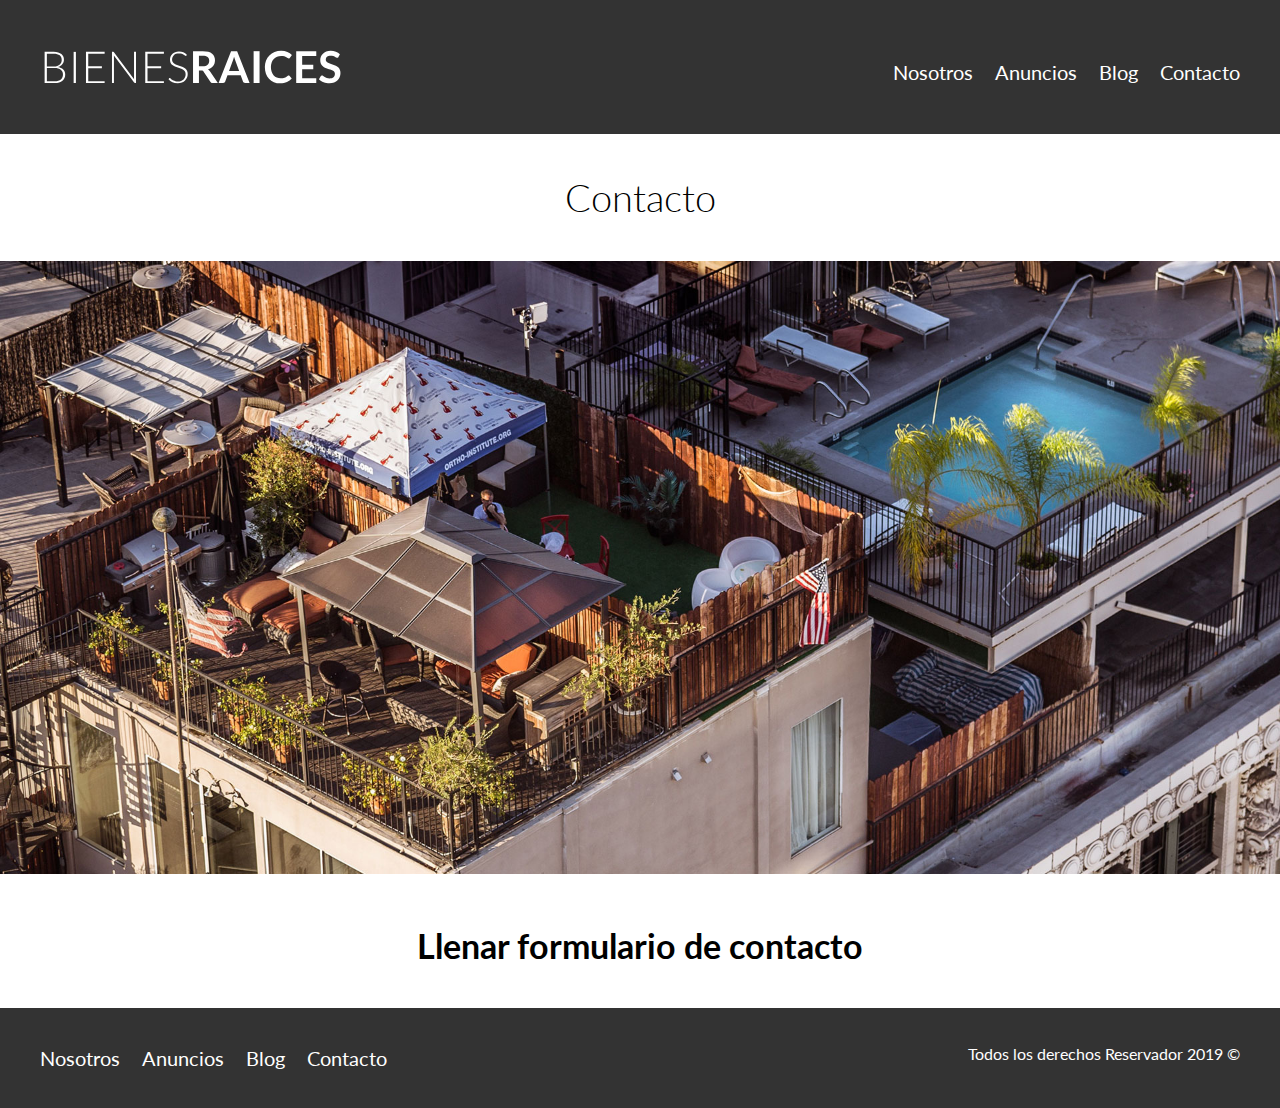
==== contacto.html @ 4d143a80 "emepezando pagina interna contacto" ====
<!DOCTYPE html>
<html lang="en">
    <head>
        <meta charset="UTF-8">
        <meta name="viewport" content="width=device-width, initial-scale=1.0">
        <meta http-equiv="X-UA-Compatible" content="ie=edge">
        <title>Bienes Raices </title>
        <link href="https://fonts.googleapis.com/css?family=Lato:300,400,700,900&display=swap" rel="stylesheet">
        <link rel="stylesheet" href="css/normalize.css"> <!--para evitar los cambios de navegadores-->
        <link rel="stylesheet" href="css/styles.css">
    </head>

    <body>
        <header class="site-header">
            <div class="contenedor contenido-header">
                <div class="barra">
                    <a href="/">
                        <img src="img/logo.svg" alt="Logotipo de Bienes Raices">
                    </a>
                    <nav class="navegacion">
                        <a href="nosotros.html"> Nosotros</a> <!--a+tab  o  a*3--> 
                        <a href="anuncios.html">Anuncios</a>
                        <a href="blog.html">Blog</a>
                        <a href="contacto.html">Contacto</a>
                    </nav>
                </div>
            </div>
        </header>

        <h1 class="fw-300 centrar-texto">Contacto </h1>
        <img src="img/destacada3.jpg" alt="destacada3">

        <main class="contenedor seccion contenido-centrado">
            <h2 class="fw300 centrar-texto"> Llenar formulario de contacto</h2>
        </main>


        <footer class="site-footer seccion">
            <div class="contenedor contenedor-footer">
                <nav class="navegacion">
                    <a href="nosotros.html"> Nosotros</a> <!--a+tab  o  a*3--> 
                    <a href="anuncios.html">Anuncios</a>
                    <a href="blog.html">Blog</a>
                    <a href="contacto.html">Contacto</a>
                </nav>
                <p class="copyright">Todos los derechos Reservador 2019 &copy; </p>
            </div>
        </footer>
    </body>
</html>
---- css/styles.css ----
/***
NO OLVIDAR QUE CSS VA HACIENDO CAMBIOS DE ARRIBA HACIA ABAJO, DANDO MAS IMPORTANCIA A
LOS ULTIMOS CAMBIOS QUE SE REALICES 
**/


html {
    box-sizing: border-box;
    font-size: 62.5%; /** Reset para REMS - 62.5% = 10px de 16px    cambia el valor de pixeles 1rem = 10px **/
}
*, *:before, *:after { /*es un codigo pra evitar que el padding actue de forma extrana en a e img*/
    box-sizing: inherit;
}
body{ /** se agregara a todo el body completo**/
    font-family: 'Lato', sans-serif;
    font-size: 1.6rem;
    line-height: 2; /* esto no va en rem solo en enteros*/
    text-align: justify;
}   
/**
GLOBALES
**/
img{
    max-width: 100%;
    
}
.contenedor{
    width: 95%; 
    max-width: 120rem;
    margin: 0 auto; /**nos sirve para centrar los elementos**/
}
h1{
    font-size: 3.8rem; /*38pixeles*/
}
h2{
    font-size: 3.4rem; 
}
h3{
    font-size: 3rem; 
}
h4{
    font-size: 2.6rem; 
}



/**
UTILIDADES
**/
.seccion{
    margin-top: 2rem;
    margin-bottom: 2rem;
}
.fw-300{ /*una utilidad para poner a clases y utilicen directamente estas utilidades*/
    font-weight: 300;
}
.centrar-texto{
    text-align: center;
}
.d-block {
    display: block!important; /*hace que tome todo el espacio disponible*/
}
.contenido-centrado {
    max-width: 800px;
}


/**
HEADER 
**/
.site-header{
    background-color: #333333;
    padding: 1rem 0 3rem 0; /*al hacerle padding al que contiene todo aumenta el espacio que ocupa*/
}
.site-header.inicio{  /*afecta a todo el header*/
    background-image: url(../img/header.jpg);
    background-position: center;    /**la imagen empieza desde el centro y se expande**/
    background-size: cover;     /**para que la imagen sea vea bien y cubra la pantalla**/
    height: 100vh;   /*ajusta el tamano de la img de background*/
    min-height: 60rem;  /*necesario poner para cuando abra la pagina desde un celular etc*/
}

.barra{
    display: flex; /**es como hacer que el contenedor se convierta en un HBox o Vbox , por default Hbox en java**/
    justify-content: space-between;
    padding-top: 3rem;
    align-items: center; /**permite alinear verticalmente  eso por como esta el flex los nodos dentro de barra**/
}
.navegacion a{ /**al poner la a selecciono los hijos que tiene navegacion que sean del tipo a
                y se producen los cambios**/
    color:white;
    text-decoration: none; /*quita llo subrayo a los link de navegacion*/
    margin-right: 1.8rem;
    font-size: 2rem;
}
.navegacion a:hover{
    color:grey; /**cambia de color al pasar el mouse sobre los elementos que estan en el nav**/
}

.navegacion a:last-of-type{ /**buena practica por si acaso el navagador cambia**/
    margin: 0;
}
.contenido-header{ /*flexbox solo afecta el primer nivel de hijos*/
    height: 100%; /*el hijo toma toda la altura del padre*/
    display: flex;
    flex-direction: column; /*para que alinea como columna el contenedor navegacion despues de
                            haber puesto la barra*/
    justify-content: space-between; /*ahora hara espacio verticalmente*/
    text-align: center;
    
}
.contenido-header h1{
    color:white;
    padding-bottom: 2rem;
    max-width: 60rem;
    line-height: 2; /*interlineado para dejar espacion en el h1*/
    text-align: left;
}
/**
BODY NOSOTROS
**/
.iconos-nosotros{
    display: flex;
    justify-content: space-between;
    text-align: center;
}
.icono{
    flex-basis: calc(33.3% - 1rem);/*permite hacer calculos en html en relacion a porcentajes ademas de
                                    que al hacer porcentaje me aseguro que tengan el mismo espacio*/

    text-align: center; /*me permite centrar el texto aun no se por que align-content no funciono*/

}
.icono h3{ /*solo cambia los h3 que son hijos de icono*/
    text-transform: uppercase;
}
.contenido-nosotros{
    display: grid;
    grid-template-columns: repeat(2, 1fr); /*posisiona el contenido dentro del div se le aplica al numero de columnas habra en el grid
                                            50% 50%  (2,1fr) divide en fracciones*/
    grid-column-gap: 2rem; /*agrega separacion entre las columnas*/
}
.texto-nosotros{
    text-align: justify;
}
.texto-nosotros blockquote{
    font-weight: 900;
    font-size: 2rem;
    margin:0;
    padding: 1rem 0 3rem 0;
}
/**
BODY MAIN
**/
.contenedor-anuncios{
    display: flex;
    justify-content: space-between;  
    flex-wrap: wrap;/* hace que no se haga scroll a los lados*/
}
    
.anuncio{
    flex-shrink: 0; /*que no enconja y siempre tomo el tamanio dando en flex*/
    flex: 0 0 calc(33.3% - 1rem); /*con esta linea funciona el hacer espacio entre los anuncios de las casas los 2 ceros 
                                    significan flex grow y flex-shrink 0 es para que mantegan sus tamano tal como se les dice*/
    border: 1px solid #b5b5b5 ;
    background-color: #f5f5ff;
    margin-bottom: 2rem;
    
}
.contenido-anuncio {
    padding: 2rem; /*espacio hacia adentro del contenedor*/
}
.contenido-anuncio h3,  /** necesario para remover margin que el navegador suele poner por defecto **/
.contenido-anuncio p  {
    margin: 0;
}
.precio{
    color: #72b100;
    font-weight: 700 ;

}
.ver-todas{
    display: flex;
    justify-content: flex-end;
}
/**
BOTONES
**/
.boton{
    color: white;
    font-weight: 700; /*hacemos mas gruesas las letras*/
    text-decoration: none;
    font-size: 1.8rem;
    padding: 1rem 3rem; /*un rem hacia arriba y abajo ...*/
    margin-top: 3rem;
    display: inline-block;
    text-align: center;
}
.boton-amarillo{
    background-color: #e08709;
}
.boton-verde{
    background-color: #71b100;
}
/**
SECCION CONTACTANOS
*/
.imagen-contacto{
background-image: url(../img/encuentra.jpg);
background-position: center; /**la imagen empieza desde el centro y se expande**/
background-size: cover; /**para que la imagen sea vea bien y cubra la pantalla**/
height: 53vh;
min-height: 20rem; /*necesario poner para cuando abra la pagina desde un celular etc*/
display: flex;
align-items: center;
}
.contenido-contacto{
    flex: 0 0 95% ; /*detecta cuantos elementos hay y les asigna espacio segun el espacio disponible*/
    color: white;
}
.contenido-contacto p {
    font-size: 1.8rem;    
}
/**
ICONOS
**/
.iconos-caracteristicas{
    list-style-type: none;  /* es para definir el estilo de la vineta que acompana al icono*/
    padding: 0;
    display: flex;
    justify-content: space-evenly;
    flex:1; /*para que el contenido crezaca siendo limitado por los 500px*/
    max-width: 50rem;
}
.iconos-caracteristicas li{
    display: flex;
}
.iconos-caracteristicas li,
.iconos-caracteristicas img,
.iconos-caracteristicas p{
    margin-right: 2rem;
}
/**
SECCION INFERIOR
*/
.seccion-inferior{
    display: flex;
    justify-content: space-between;
}
.seccion-inferior .blog{                /*la parte del blog ocupara el 60% del div en el que esta*/
    flex-basis: 60%;
}
.seccion-inferior .testimoniales{
    flex-basis:  calc(40% - 2rem);
}
.entrada-blog{
   margin-bottom: 2rem;
   display: flex;
   justify-content: space-between;
}
.entrada-blog:last-of-type {
    margin-bottom: 0;
}
.entrada-blog .imagen{
    flex-basis: 40%; /*va ha hacer mas pequena la imagen */
}
.entrada-blog .texto-entrada{
    flex-basis: calc(60% - 3rem); /*importante siempre dejar espacio para realizar las operaciones de calc*/
}
.texto-entrada a {
    color: #000000;
    text-decoration: none;
}
.texto-entrada h4 {
    margin: 0;
    line-height: 1.4;
}
.texto-entrada h4::after{ /*Peseudo elemento esto quiere decir crea un nuevo elemento despues de h4*/
    content: '';
    display: block;
    width: 15rem; /*largo*/
    height: .5rem; 
    background-color:#71b100;
    margin-top:1rem ;
}
.texto-entrada span{
    color:#e08709


}
/**
testimoniales
*/
.testimonial{
    background: #71b100;
    font-size: 2.4rem;
    padding: 2rem;
    color: #ffffff;
    border-radius: 2rem; /*divide la imagen y la va haciendo un circulo 50%*/

}
.testimonial p{
    text-align: right;
}
.testimonial blockquote::before{
    content: "";
    background-image: url(../img/comilla.svg);
    width: 4rem; /*necesario para que aparezca al ser un elemento debo decirle las medidad*/
    height: 4rem;
    position: absolute; /*al hijo que quieres posicionar lo pones en absoluto*/
    left: -2rem;
}
.testimonial blockquote{
    position: relative;
    padding-left: 5rem;
    text-align: justify;
    font-weight: 300;
}
/*
FOOTER
*/
.site-footer{
    background-color:#333333;
    margin: 0;  
}
.contenedor-footer{
    padding: 3rem 0;
    text-align: center;
    display: flex;
    justify-content: space-between;

}
.copyright{
    margin: 0;
    color: white;
}
/**
INTERNAS
*/
/*anuncio*/

 .resumen-propiedad{
     display: flex;
     justify-content: space-between;
     align-items: center; /*alinea verticalmente*/
 }
 .resumen-propiedad .iconos-caracteristicas{
     justify-content: start;
     
     
 }
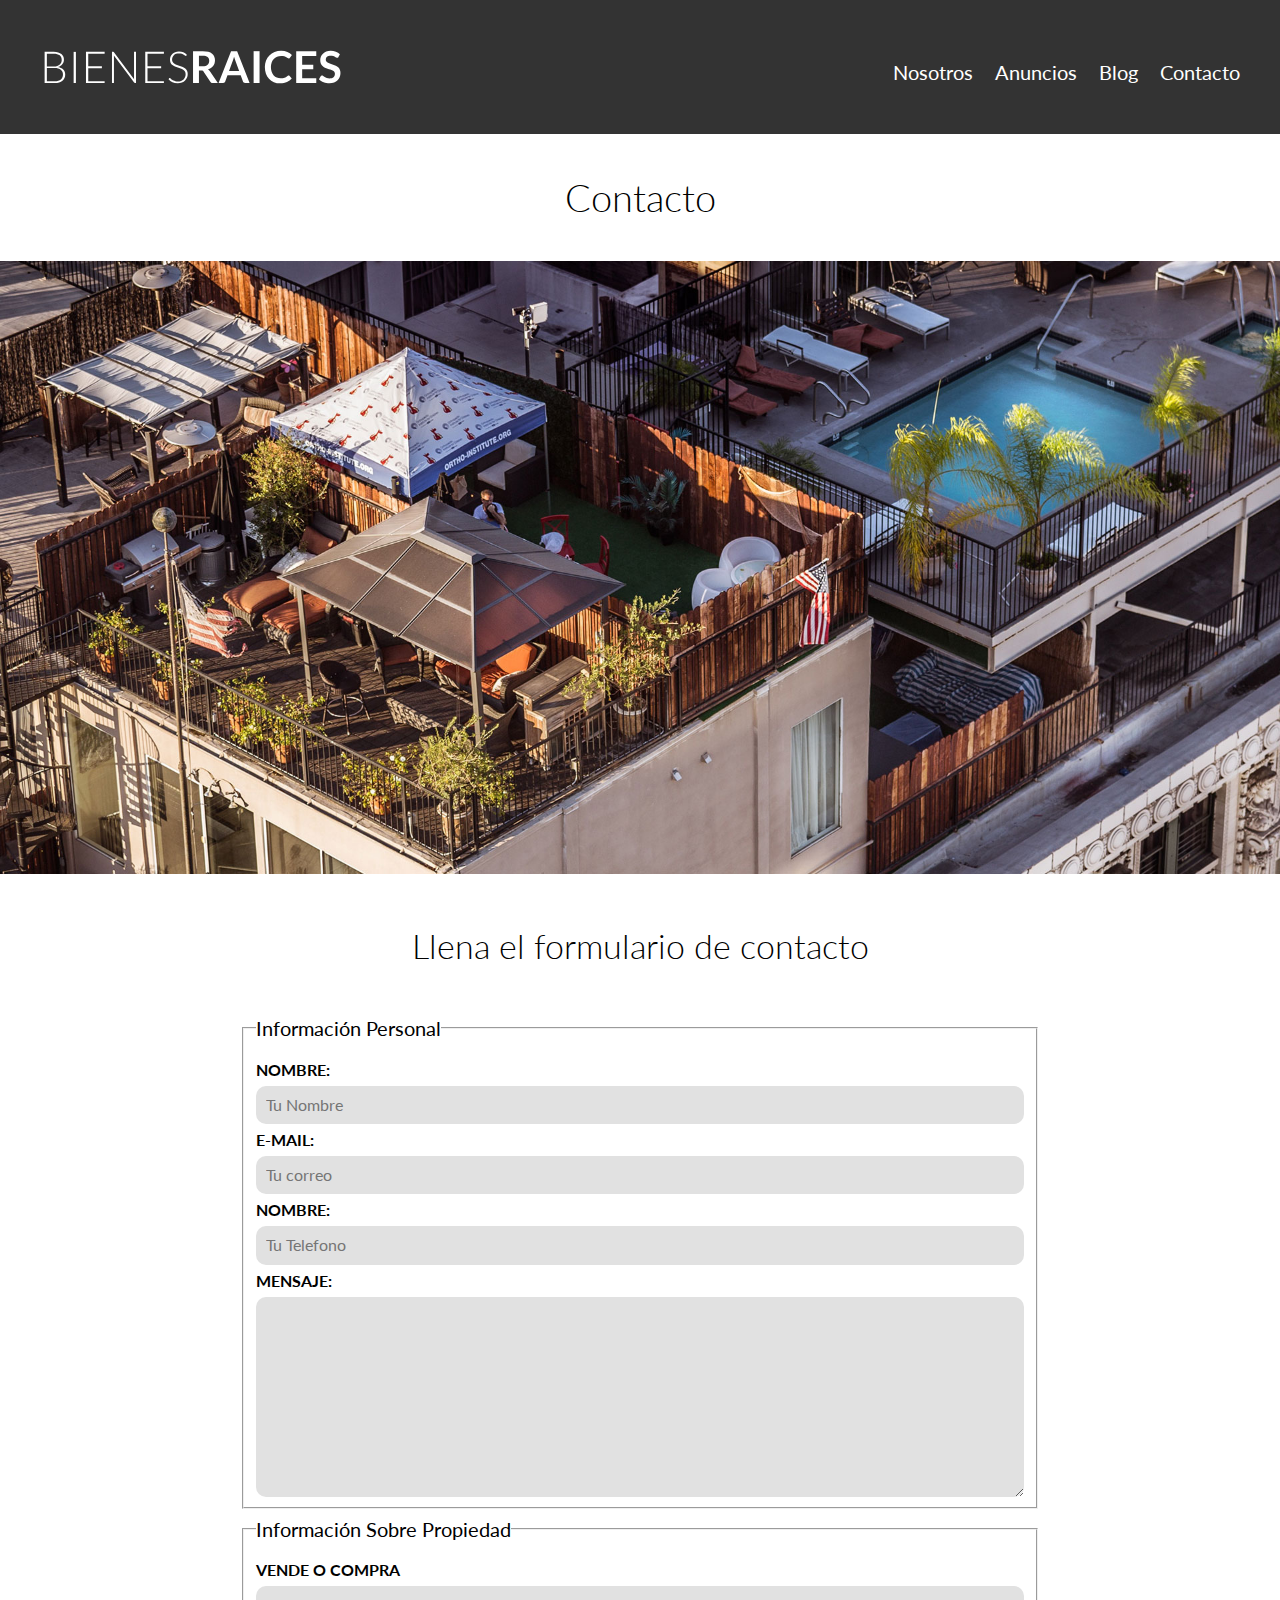
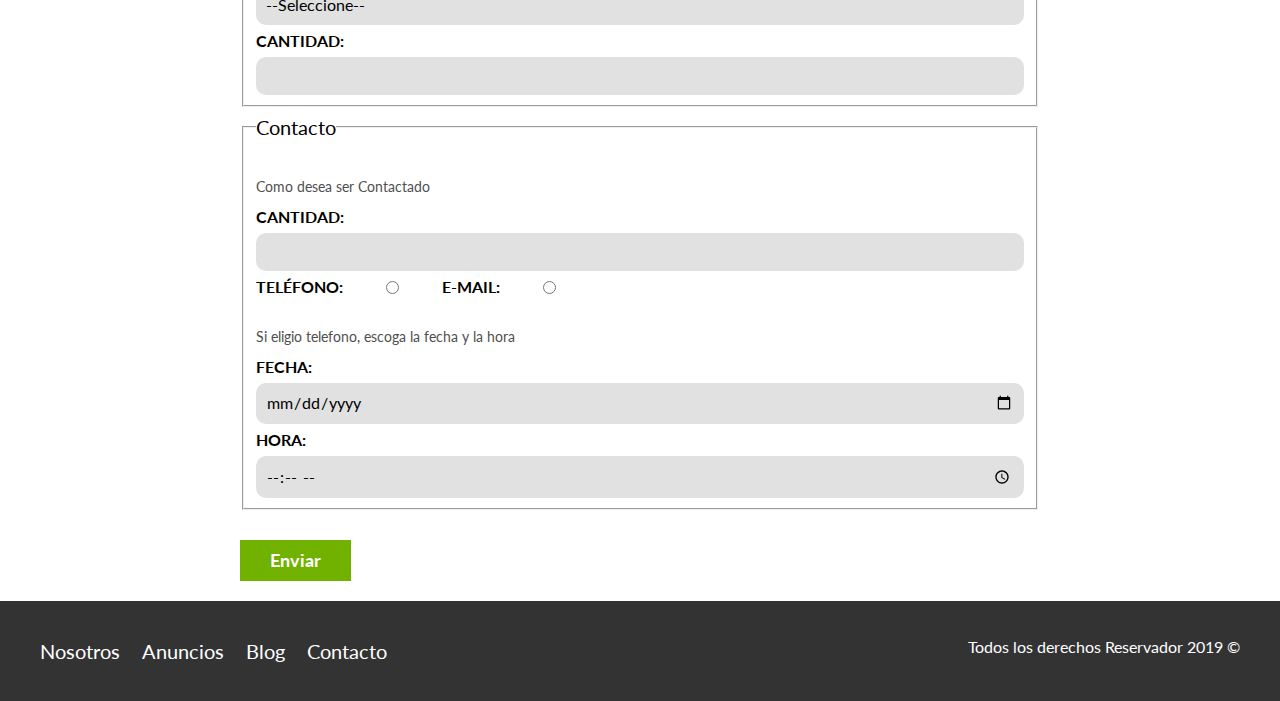
==== commit cc400e22: "Finalizado el proyecto" ====
--- a/contacto.html
+++ b/contacto.html
@@ -31,7 +31,69 @@
         <img src="img/destacada3.jpg" alt="destacada3">
 
         <main class="contenedor seccion contenido-centrado">
-            <h2 class="fw300 centrar-texto"> Llenar formulario de contacto</h2>
+            <h2 class="fw-300 centrar-texto"> Llena el formulario de contacto</h2>
+
+            <form class = "contacto"action="">
+                <fieldset>
+                    <legend>Información  Personal</legend>
+                    <label for="nombre">Nombre: </label>
+                    <input type="text" id="nombre" required placeholder="Tu Nombre">
+
+                    <label for="correo">E-MAIL: </label>
+                    <input type="mail" required id="correo" placeholder="Tu correo">
+
+                    <label for="telefono">Nombre: </label>
+                    <input type="tel" id="telefono" required placeholder="Tu Telefono">
+
+                    <label for="mensaje">Mensaje: </label>
+                    <textarea name="mensaje" id="mensaje" >
+                    </textarea>
+                </fieldset><!--informacion personal-->
+
+                <fieldset>
+                    <legend>Información Sobre Propiedad</legend>
+
+                    <label for="vende o compra">Vende o Compra </label>
+                    <select  id="vende o compra">
+                        <option value="" disabled selected>--Seleccione--</option>
+                        <option value="vende">Vende</option>
+                        <option value="compra">Compra</option>       
+                    </select>
+
+                    <label for="cantidad">Cantidad: </label>
+                    <input type="number" id = "cantidad"required > <!--para hacer validaciones numericas utilizamos javascript-->
+
+                </fieldset><!--informacion vivienda-->
+
+                <fieldset>
+                    <legend>Contacto</legend>
+
+                    <p>Como desea ser Contactado</p>
+                    <label for="cantidad">Cantidad: </label>
+                    <input type="number" id = "cantidad"required >
+
+                    <div class="formato-tipo-contacto contenido-centrado">
+                        <label for="tel">Teléfono: </label>
+                        <input type="radio" id = "tel" required  value="telefono">
+
+                        <label for="mail"> E-mail: </label>
+                        <input type="radio" id = "mail" value="mail" >
+                    </div>
+                    <p>Si eligio telefono, escoga la fecha y la hora</p>
+                
+                    <label for="fecha">Fecha: </label>
+                    <input type="date" id = "fecha" >
+
+                    <label for="hora">Hora:</label>
+                    <input type="time" id = "hora">
+
+
+                </fieldset><!--info contacto-->
+
+                <input class="boton boton-verde"type="submit" value="Enviar">
+
+            </form>
+
         </main>
 
 
--- a/css/styles.css
+++ b/css/styles.css
@@ -2,8 +2,6 @@
 NO OLVIDAR QUE CSS VA HACIENDO CAMBIOS DE ARRIBA HACIA ABAJO, DANDO MAS IMPORTANCIA A
 LOS ULTIMOS CAMBIOS QUE SE REALICES 
 **/
-
-
 html {
     box-sizing: border-box;
     font-size: 62.5%; /** Reset para REMS - 62.5% = 10px de 16px    cambia el valor de pixeles 1rem = 10px **/
@@ -42,8 +40,6 @@
     font-size: 2.6rem; 
 }
 
-
-
 /**
 UTILIDADES
 **/
@@ -93,7 +89,7 @@
     margin-right: 1.8rem;
     font-size: 2rem;
 }
-.navegacion a:hover{
+.navegacion a:hover{/*hover para hacer cambios al cursor*/
     color:grey; /**cambia de color al pasar el mouse sobre los elementos que estan en el nav**/
 }
 
@@ -195,6 +191,8 @@
     margin-top: 3rem;
     display: inline-block;
     text-align: center;
+    border: none; /*para quitarle al boton submit*/
+   
 }
 .boton-amarillo{
     background-color: #e08709;
@@ -348,4 +346,50 @@
      justify-content: start;
      
      
- }+ }
+ /**
+ Formulario Contacto
+ */
+ .contacto p{
+     font-size: 1.4rem;
+     color:#4f4f4f;
+     margin: 2rem 0 0 0;
+
+
+ }
+ legend{
+     font-size: 2rem;
+     columns: #4f4f4f;
+ }
+ label{
+    display: block; /*hace que tome todo el espacio disponible horizontalmente*/
+    font-weight: 700;
+    text-transform: uppercase;
+    display: block;
+    }
+ .formato-tipo-contacto{
+    max-width:30rem;
+    display: flex;
+    justify-content: space-between;
+    align-items: center;
+ }
+input:not([type = "submit"]), /*selecciona todos los tipos que no sean submit*/
+textarea,
+select{
+    background-color: #e1e1e1;
+    padding: 1rem;
+    width: 100%;
+    display:block;
+    border:none;
+    border-radius: 1rem; /*para esquinas redondeadas*/
+}
+input[type="radio"]{
+    width: auto;
+    margin:0;
+}
+select{
+    appearance: none;
+}
+textarea{
+    height: 20rem;
+}